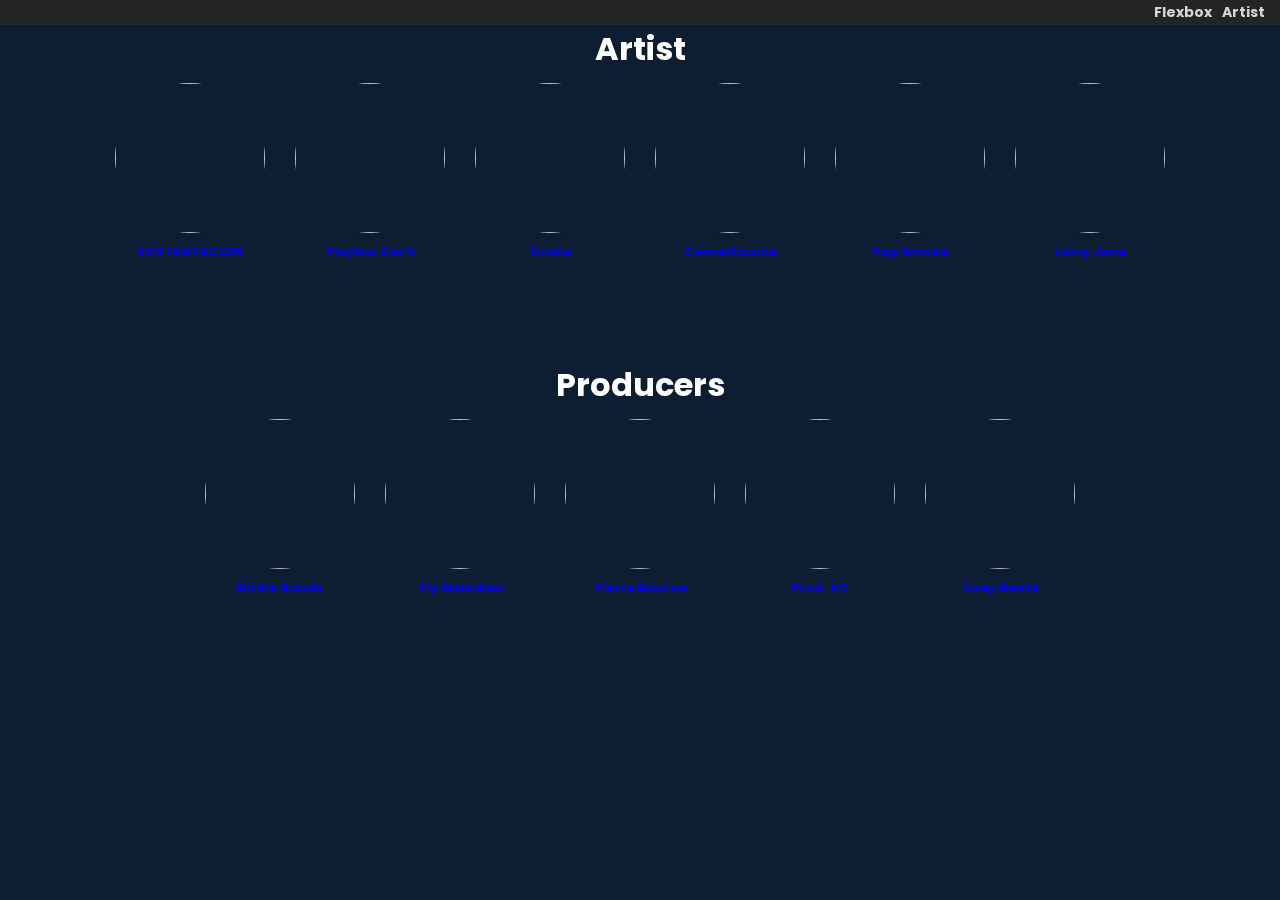
==== artist.html @ e8457b79 "Added html, css, and background video." ====
<!DOCTYPE html>
<html lang="en">

<head>
    <meta charset="UTF-8">
    <meta http-equiv="X-UA-Compatible" content="IE=edge">
    <meta name="viewport" content="width=device-width, initial-scale=1.0">

    <!-- STYLES -->
    <link rel="stylesheet" href="styles.css">

    <!-- LINK ICON -->
    <link rel="shortcut icon" href="https://blissful-hugle-8249d8.netlify.app/images/flexbox-icon.png"
        type="image/x-icon">

    <!-- TITLE -->
    <title>Artist</title>
</head>

<body>
    <section id="home">
        <!-- <video class="background-video" src="/videos/Comethazine - Six Flags (Official Music Video).mp4" muted loop -->
        <!-- autoplay></video> -->

        <video class="background-video" src="/videos/CYGN Final Animation.mp4" muted loop autoplay></video>


        <div class="navbar">

            <a href="index.html">
                <img class="flexbox-logo" src="https://blissful-hugle-8249d8.netlify.app/images/flexbox-icon.png"
                    alt="">
            </a>
            <div class="right-nav">
                <a href="index.html">
                    <h1 class="nav-heading">Flexbox</h1>
                </a>

                <a href="#">
                    <h1 class="nav-heading">Artist</h1>
                </a>
            </div>
        </div>


        <!-- <div> -->
        <!-- <iframe src="https://player.beatstars.com/?storeId=129224" width="100%" height="800" -->
        <!-- style="max-width:1024px;"> -- none -->
        <!-- -- </iframe> -->
        <!-- </div> -->

        <div class="artist-zone">
            <div class="artist-title">
                <h1 class="artist">Artist</h1>
            </div>
            <div class="artist-container">




                <div class="artist-showcase">

                    <!-- XXXTENTACION -->
                    <a href="https://open.spotify.com/artist/15UsOTVnJzReFVN1VCnxy4" target="_blank">
                        <div class="artist-images">
                            <img class="artist-img" src="/images/rappers/xxxtentacion.jpg" alt="">
                            <h2 class="artist-name">XXXTENTACION</h2>

                        </div>
                    </a>

                    <!-- CARTI -->
                    <a href="https://open.spotify.com/artist/699OTQXzgjhIYAHMy9RyPD" target="_blank">
                        <div class="artist-images">
                            <img class="artist-img" src="/images/rappers/carti.jpg" alt="">
                            <h2 class="artist-name">Playboi Carti</h2>
                        </div>
                    </a>

                    <!-- DRAKE -->
                    <a href="https://open.spotify.com/artist/3TVXtAsR1Inumwj472S9r4" target="_blank">
                        <div class="artist-images">
                            <img class="artist-img" src="/images/rappers/drake.jpg" alt="">
                            <h2 class="artist-name">Drake</h2>
                        </div>
                    </a>

                    <!-- Comethazine -->
                    <a href="https://open.spotify.com/artist/1iJdyDcY98X3GMnUesl7tf" target="_blank">
                        <div class="artist-images">
                            <img class="artist-img" src="/images/rappers/comethazine.jpg" alt="">
                            <h2 class="artist-name">Comethazine</h2>
                        </div>
                    </a>

                    <!-- Pop Smoke -->
                    <a href="https://open.spotify.com/artist/0eDvMgVFoNV3TpwtrVCoTj" target="_blank">
                        <div class="artist-images">
                            <img class="artist-img" src="/images/rappers/popsmoke.jpg" alt="">
                            <h2 class="artist-name">Pop Smoke</h2>
                        </div>
                    </a>

                    <!-- Larry June -->
                    <a href="https://open.spotify.com/artist/1grN0519h2zYqpRtYbDZAl" target="_blank">
                        <div class="artist-images">

                            <img class="artist-img" src="/images/rappers/larryjune.jpg" alt="">
                            <h2 class="artist-name">Larry June</h2>

                        </div>
                    </a>


                </div>
            </div>
        </div>
        <div class="artist-zone">
            <div class="artist-title">
                <h1 class="artist">Producers</h1>
            </div>
            <div class="artist-container">




                <div class="artist-showcase">

                    <!-- Birdie Bands -->
                    <a href="https://open.spotify.com/artist/44CuCf1NgVzB4fPiAgpNoQ" target="_blank">
                        <div class="artist-images">
                            <img class="artist-img" src="/images/producers/me.jpg" alt="">
                            <h2 class="artist-name">Birdie Bands</h2>

                        </div>
                    </a>

                    <!-- Fly Melodies -->
                    <a href="https://www.instagram.com/flymelodies/" target="_blank">
                        <div class="artist-images">
                            <img class="artist-img" src="/images/producers/fly melodies.jpg" alt="">
                            <h2 class="artist-name">Fly Melodies</h2>
                        </div>
                    </a>

                    <!-- Pierre Bourne -->
                    <a href="https://open.spotify.com/artist/3x3jSlhyv5CiCZDZlaTq0M" target="_blank">
                        <div class="artist-images">
                            <img class="artist-img" src="/images/producers/pierre.jpeg" alt="">
                            <h2 class="artist-name">Pierre Bourne</h2>
                        </div>
                    </a>

                    <!-- Kassandra -->
                    <a href="https://ca.linkedin.com/in/kassandra-f-573615143?trk=public_profile_browsemap"
                        target="_blank">
                        <div class="artist-images">
                            <img class="artist-img" src="/images/producers/kassandra.jpg" alt="">
                            <h2 class="artist-name">Prod. KC</h2>
                        </div>
                    </a>

                    <!-- Zoey -->
                    <a href="#">
                        <div class="artist-images">
                            <img class="artist-img" src="/images/producers/zoey1.jpg" alt="">
                            <h2 class="artist-name">Zoey Beats</h2>
                        </div>
                    </a>

                    <!-- <!~~ Pop Smoke ~~> -->
                    <!-- <div class="artist-images"> -->
                    <!-- <img class="artist-img" src="/images/rappers/larryjune.jpg" alt=""> -->
                    <!-- <h2 class="artist-name">Larry June</h2> -->
                    <!-- </div> -->


                </div>
            </div>
        </div>

        <div class="overlay"></div>
        <div class="black"></div>
    </section>

</body>

</html>
---- styles.css ----
@import url("https://fonts.googleapis.com/css2?family=Poppins:wght@400;500;800;900&display=swap");

* {
  margin: 0;
  padding: 0;
  font-family: "Poppins", sans-serif;
}

/* 1st Container */

#home {
  position: absolute;
  right: 0;
  width: 100%;
  min-height: 100vh;
}

#home .background-video {
  position: absolute;
  top: 0;
  left: 0;
  width: 100%;
  height: 100%;
  object-fit: cover;
  opacity: 1;
  z-index: -5;
}

.overlay {
  /* background: rgba(7, 37, 43, 0.3); */
  position: absolute;
  top: 0;
  left: 0;
  width: 100%;
  height: 100%;
  z-index: -2;
  opacity: 1;
  mix-blend-mode: overlay;
  background-color: rgb(33, 75, 129);
}

.black {
  position: absolute;
  top: 0;
  left: 0;
  width: 100%;
  height: 100%;
  background-color: black;
  z-index: -1;
  opacity: 0.6;
}

/* NAVBAR */

.navbar {
  background-color: rgb(36, 36, 36);
  display: flex;
  justify-content: space-between;
  align-items: center;
}

.right-nav {
  display: flex;
  gap: 10px;
  margin-right: 15px;
}

.flexbox-logo {
  width: 50px;
  margin-top: 10px;
  object-fit: cover;
}

.main-container {
  display: flex;
  flex-wrap: wrap;
}

.nav-heading {
  /* background-color: rgb(209, 209, 209); */
  background-color: none;
  color: rgb(214, 214, 214);
  /* width: 10px; */
  font-size: 14px;
}

.nav-heading:hover {
  color: white;
}
/* ----------------------------------------------- */

iframe {
  margin: 75px auto;
  display: block;
}

.container {
  background-color: black;
  border-color: black;
  border-radius: 10px;
  border-style: solid;
  border-width: 5px;
  color: black;
  height: 250px;
  margin: 50px auto 0px;
  width: 999px;
}

.title {
  /* background-color: rgb(209, 209, 209); */
  background-color: none;
  text-align: center;
  color: white;
}

.weapon-showcase {
  /* background-color: yellow; */
  display: flex;
  height: 215px;
  width: 999px;
  justify-content: space-between;
}

.mp40 {
  /* max-width: 333; */
  height: 215px;
  width: 333px;
}

ul {
  list-style: none;
  z-index: 3;
  position: absolute;
}

.perklist {
  color: white;
}

.perklist:first-child {
  margin-top: 20px;
}

.build {
  background-color: black;
  width: 333px;
  height: 215px;
}

.background-build {
  width: 333px;
  height: 215px;
  z-index: 1;
  position: absolute;
  opacity: 0.4;
}

.backgroundvideo-build {
  width: 333px;
  height: 215px;
  z-index: 1;
  position: absolute;
  opacity: 0.4;
  object-fit: cover;
}

.attachment-flex {
  display: flex;
  /* background-color: red; */
  /* max-width: 333px; */
  /* max-width: 375px; */
  justify-content: space-between;
  gap: 70px;
}

.attachment-flex-space-between {
  display: flex;
  justify-content: space-between;
  /* background-color: blue; */
  width: 333px;
  color: white;
  /* height: 29px; */
}

.perklist1 {
  margin-top: 20px;
}

.text {
  font-size: 12px;
}

.map {
  background-color: black;
  width: 333px;
  height: 215px;
}

.backgroundvideo-third {
  width: 333px;
  height: 215px;
  z-index: 1;
  position: absolute;
  opacity: 1;
  object-fit: cover;
}

.weapon-middle {
  width: 333px;
  height: 215px;
  z-index: 1;
  position: absolute;
  opacity: 0.4;
  /* object-fit: cover; */
}

.rebirth {
  height: 215px;
  width: 333px;
}

a {
  text-decoration: none;
}

a:visited {
  color: inherit;
}

@media screen and (max-width: 1010px) {
}

/* ARTIST SECOND PAGE */

.artist-zone {
  /* background-color: yellow; */
  /* position: absolute; */
  /* top: 50%; */
  /* left: 50%; */
  /* -ms-transform: translate(50%, 50%); */
  /* transform: translate(0%, 20%); */
  /* margin-top: 10%; */
  margin-bottom: 100px;
}

.artist-title {
  /* background-color: red; */
  text-align: center;
}

.artist-container {
  /* width: 1000px; */
  /* height: 500px; */
  /* background-color: rgb(75, 60, 60); */
  margin: 10px auto auto;
  display: flex;
  justify-content: center;
}

.artist {
  color: white;
  /* text-align: center; */
  /* background-color: blue; */
  display: inline-block;
  margin: auto;
}

.artist-name {
  /* color: white; */
  font-size: 12px;
}

.artist-img {
  height: 150px;
  width: 150px;
  object-fit: cover;
  border-radius: 50%;
}

.artist-images {
  display: flex;
  flex-direction: column;
  /* background-color: red; */
  width: 150px;
  align-items: center;
  gap: 10px;
}

.artist-images:hover {
  color: white;
}

.artist-showcase {
  display: flex;
  gap: 30px;
  flex-wrap: wrap;
  justify-content: center;
  color: rgb(214, 214, 214);
}

/* .artist-showcase:hover { */
/* color: white; */
/* } */

/* a:hover { */
/* color: white; */
/* } */

/* a:-webkit-any-link { */
/* color: inherit; */
/* } */

/* @media screen and (max-width: 660px) { */
/* .artist-zone { */
/* position: relative; */
/* } */
/* } */
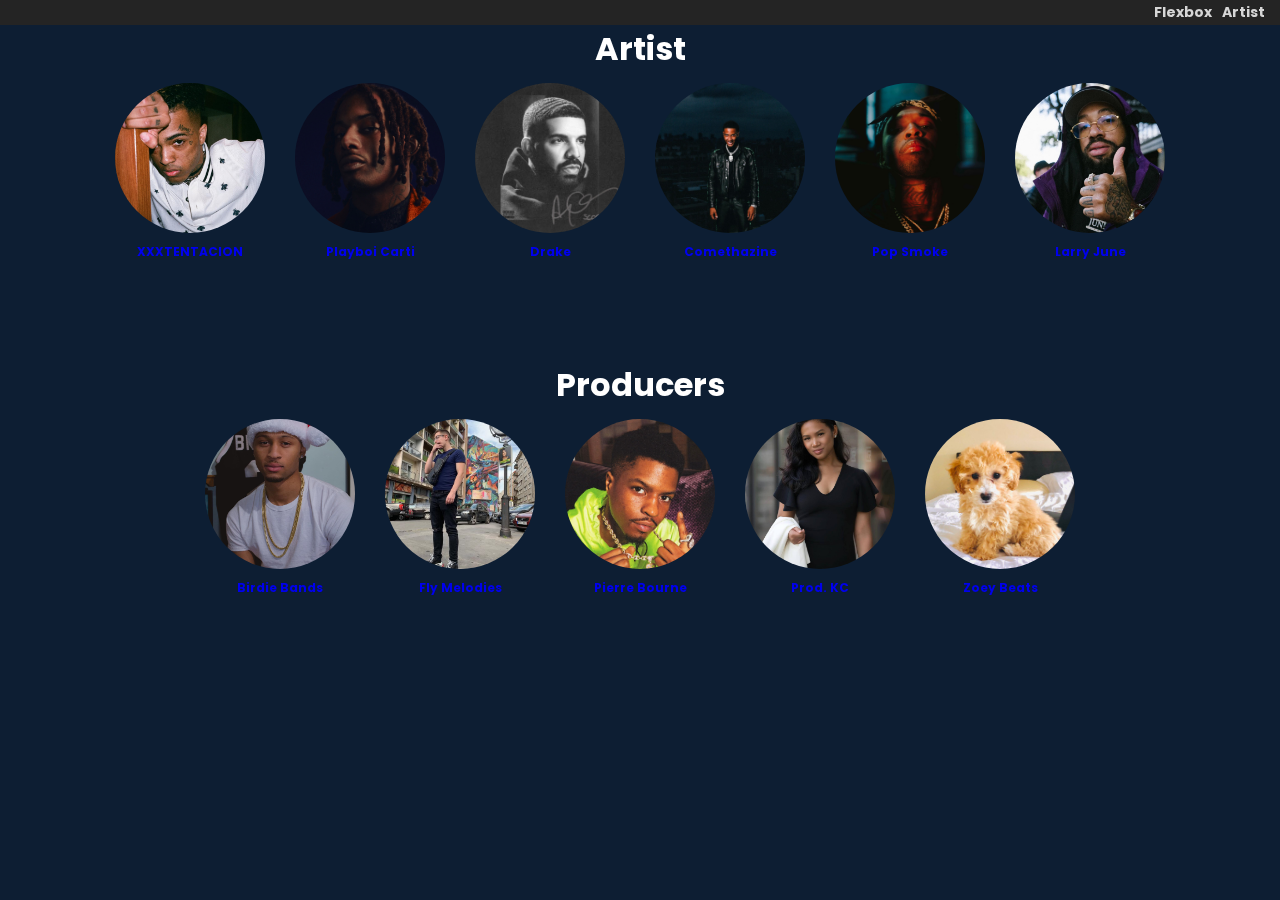
==== commit fa893d78: "Update artist.html" ====
--- a/artist.html
+++ b/artist.html
@@ -22,7 +22,7 @@
         <!-- <video class="background-video" src="/videos/Comethazine - Six Flags (Official Music Video).mp4" muted loop -->
         <!-- autoplay></video> -->
 
-        <video class="background-video" src="/videos/CYGN Final Animation.mp4" muted loop autoplay></video>
+        <video class="background-video" src="videos/CYGN Final Animation.mp4" muted loop autoplay></video>
 
 
         <div class="navbar">
@@ -63,7 +63,7 @@
                     <!-- XXXTENTACION -->
                     <a href="https://open.spotify.com/artist/15UsOTVnJzReFVN1VCnxy4" target="_blank">
                         <div class="artist-images">
-                            <img class="artist-img" src="/images/rappers/xxxtentacion.jpg" alt="">
+                            <img class="artist-img" src="images/rappers/xxxtentacion.jpg" alt="">
                             <h2 class="artist-name">XXXTENTACION</h2>
 
                         </div>
@@ -72,7 +72,7 @@
                     <!-- CARTI -->
                     <a href="https://open.spotify.com/artist/699OTQXzgjhIYAHMy9RyPD" target="_blank">
                         <div class="artist-images">
-                            <img class="artist-img" src="/images/rappers/carti.jpg" alt="">
+                            <img class="artist-img" src="images/rappers/carti.jpg" alt="">
                             <h2 class="artist-name">Playboi Carti</h2>
                         </div>
                     </a>
@@ -88,7 +88,7 @@
                     <!-- Comethazine -->
                     <a href="https://open.spotify.com/artist/1iJdyDcY98X3GMnUesl7tf" target="_blank">
                         <div class="artist-images">
-                            <img class="artist-img" src="/images/rappers/comethazine.jpg" alt="">
+                            <img class="artist-img" src="images/rappers/comethazine.jpg" alt="">
                             <h2 class="artist-name">Comethazine</h2>
                         </div>
                     </a>
@@ -96,7 +96,7 @@
                     <!-- Pop Smoke -->
                     <a href="https://open.spotify.com/artist/0eDvMgVFoNV3TpwtrVCoTj" target="_blank">
                         <div class="artist-images">
-                            <img class="artist-img" src="/images/rappers/popsmoke.jpg" alt="">
+                            <img class="artist-img" src="images/rappers/popsmoke.jpg" alt="">
                             <h2 class="artist-name">Pop Smoke</h2>
                         </div>
                     </a>
@@ -105,7 +105,7 @@
                     <a href="https://open.spotify.com/artist/1grN0519h2zYqpRtYbDZAl" target="_blank">
                         <div class="artist-images">
 
-                            <img class="artist-img" src="/images/rappers/larryjune.jpg" alt="">
+                            <img class="artist-img" src="images/rappers/larryjune.jpg" alt="">
                             <h2 class="artist-name">Larry June</h2>
 
                         </div>
@@ -129,7 +129,7 @@
                     <!-- Birdie Bands -->
                     <a href="https://open.spotify.com/artist/44CuCf1NgVzB4fPiAgpNoQ" target="_blank">
                         <div class="artist-images">
-                            <img class="artist-img" src="/images/producers/me.jpg" alt="">
+                            <img class="artist-img" src="images/producers/me.jpg" alt="">
                             <h2 class="artist-name">Birdie Bands</h2>
 
                         </div>
@@ -138,7 +138,7 @@
                     <!-- Fly Melodies -->
                     <a href="https://www.instagram.com/flymelodies/" target="_blank">
                         <div class="artist-images">
-                            <img class="artist-img" src="/images/producers/fly melodies.jpg" alt="">
+                            <img class="artist-img" src="images/producers/fly melodies.jpg" alt="">
                             <h2 class="artist-name">Fly Melodies</h2>
                         </div>
                     </a>
@@ -146,7 +146,7 @@
                     <!-- Pierre Bourne -->
                     <a href="https://open.spotify.com/artist/3x3jSlhyv5CiCZDZlaTq0M" target="_blank">
                         <div class="artist-images">
-                            <img class="artist-img" src="/images/producers/pierre.jpeg" alt="">
+                            <img class="artist-img" src="images/producers/pierre.jpeg" alt="">
                             <h2 class="artist-name">Pierre Bourne</h2>
                         </div>
                     </a>
@@ -155,7 +155,7 @@
                     <a href="https://ca.linkedin.com/in/kassandra-f-573615143?trk=public_profile_browsemap"
                         target="_blank">
                         <div class="artist-images">
-                            <img class="artist-img" src="/images/producers/kassandra.jpg" alt="">
+                            <img class="artist-img" src="images/producers/kassandra.jpg" alt="">
                             <h2 class="artist-name">Prod. KC</h2>
                         </div>
                     </a>
@@ -163,7 +163,7 @@
                     <!-- Zoey -->
                     <a href="#">
                         <div class="artist-images">
-                            <img class="artist-img" src="/images/producers/zoey1.jpg" alt="">
+                            <img class="artist-img" src="images/producers/zoey1.jpg" alt="">
                             <h2 class="artist-name">Zoey Beats</h2>
                         </div>
                     </a>
@@ -185,4 +185,4 @@
 
 </body>
 
-</html>+</html>
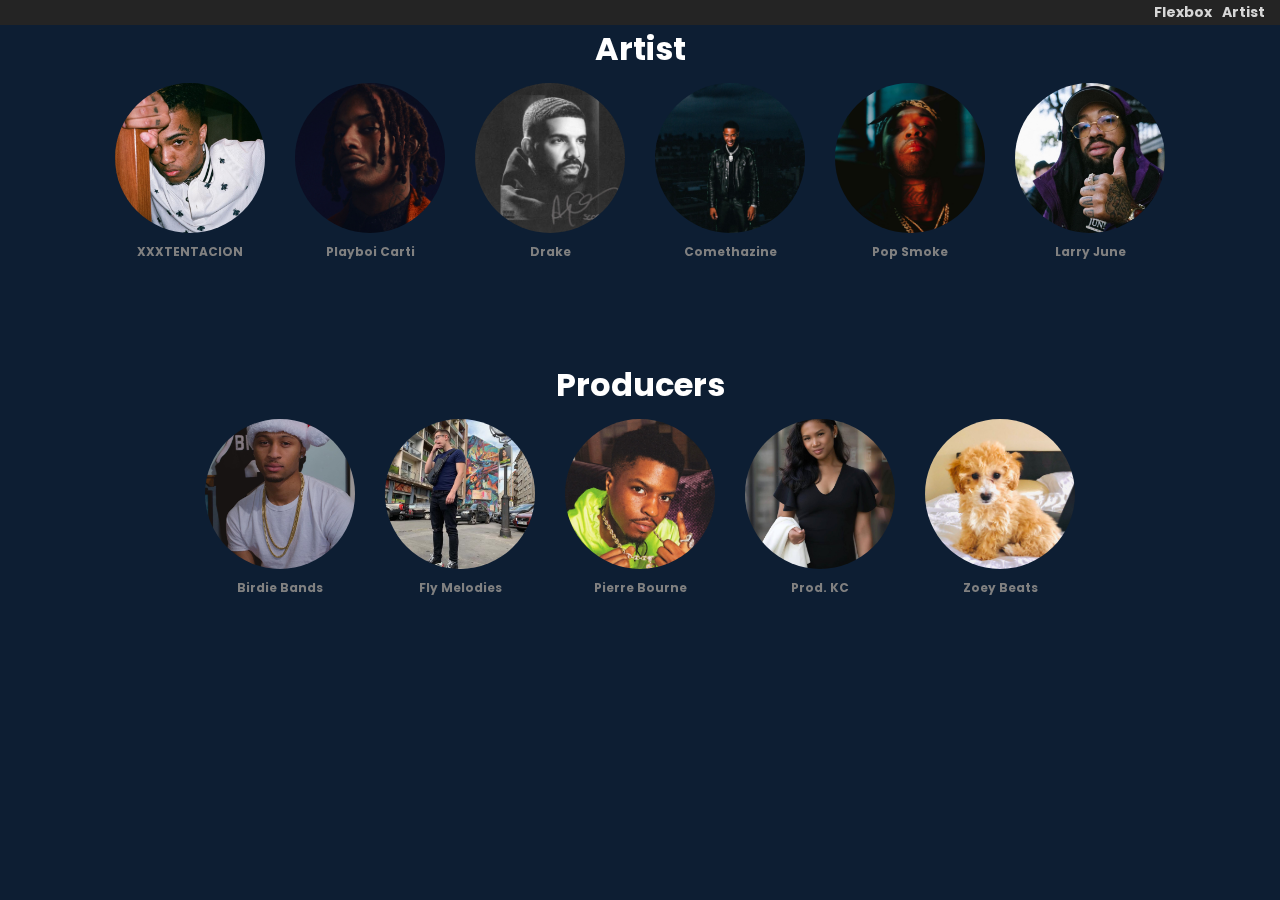
==== commit 91889fb6: "Update artist.html" ====
--- a/artist.html
+++ b/artist.html
@@ -8,6 +8,9 @@
 
     <!-- STYLES -->
     <link rel="stylesheet" href="styles.css">
+
+    <!-- SCRIPT -->
+    <script src="https://kit.fontawesome.com/ff53d621e9.js" crossorigin="anonymous"></script>
 
     <!-- LINK ICON -->
     <link rel="shortcut icon" href="https://blissful-hugle-8249d8.netlify.app/images/flexbox-icon.png"
@@ -80,7 +83,7 @@
                     <!-- DRAKE -->
                     <a href="https://open.spotify.com/artist/3TVXtAsR1Inumwj472S9r4" target="_blank">
                         <div class="artist-images">
-                            <img class="artist-img" src="/images/rappers/drake.jpg" alt="">
+                            <img class="artist-img" src="images/rappers/drake.jpg" alt="">
                             <h2 class="artist-name">Drake</h2>
                         </div>
                     </a>
@@ -178,6 +181,58 @@
                 </div>
             </div>
         </div>
+        
+                <!-- BUTTON -->
+        <div class="button">
+            <a class="button-a" href="#">
+                <img class="app-image" src="https://www.beatstars.com/assets/img/info-banner/appstore.png" alt="">
+            </a>
+            <a class="button-a" href="#">
+                <img class="app-image" src="https://www.beatstars.com/assets/img/info-banner/googleplay.png" alt="">
+            </a>
+        </div>
+        <!-- <div class="button-container"> -->
+        <!-- <a href="#"> -->
+        <!-- <div class="btn"> -->
+        <!-- <img class="app-img" src="https://www.svgrepo.com/show/223032/playstore.svg" alt=""> -->
+        <!-- <div> -->
+        <!-- <p class="btn-text">GET IT ON</p> -->
+
+        <!-- <h3 class="btn-texth3">Google Play</h3> -->
+        <!-- </div> -->
+        <!-- </div> -->
+        <!-- </a> -->
+        <!-- <a href="#"> -->
+        <!-- <div class="btn"> -->
+        <!-- <img class="app-img-apple" src="https://www.svgrepo.com/show/25162/apple.svg" alt=""> -->
+        <!-- <div> -->
+        <!-- <p class="btn-text-apple">Download on the</p> -->
+
+        <!-- <h3 class="btn-texth3">APP Store</h3> -->
+        <!-- </div> -->
+        <!-- </div> -->
+        <!-- </a> -->
+        <!-- </div> -->
+
+        <div class="footer">
+            <div class="footer-flex">
+
+                <!-- <div class="footer-section"> -->
+                <!-- <img class="flexbox-logo" src="https://blissful-hugle-8249d8.netlify.app/images/flexbox-icon.png" -->
+                <!-- alt=""> -->
+                <!-- </div> -->
+
+                <div class="footer-section">
+                    <i class="fa-brands fa-youtube"></i>
+                    <i class="fa-brands fa-instagram"></i>
+                    <i class="fa-brands fa-github"></i>
+                    <i class="fa-brands fa-twitch"></i>
+                    <i class="fa-brands fa-spotify"></i>
+                    <i class="fa-solid fa-music"></i>
+                </div>
+            </div>
+        </div>
+
 
         <div class="overlay"></div>
         <div class="black"></div>
--- a/styles.css
+++ b/styles.css
@@ -298,6 +298,11 @@
   color: rgb(214, 214, 214);
 }
 
+a {
+    text-decoration: none; 
+    color: grey;
+}
+
 /* .artist-showcase:hover { */
 /* color: white; */
 /* } */
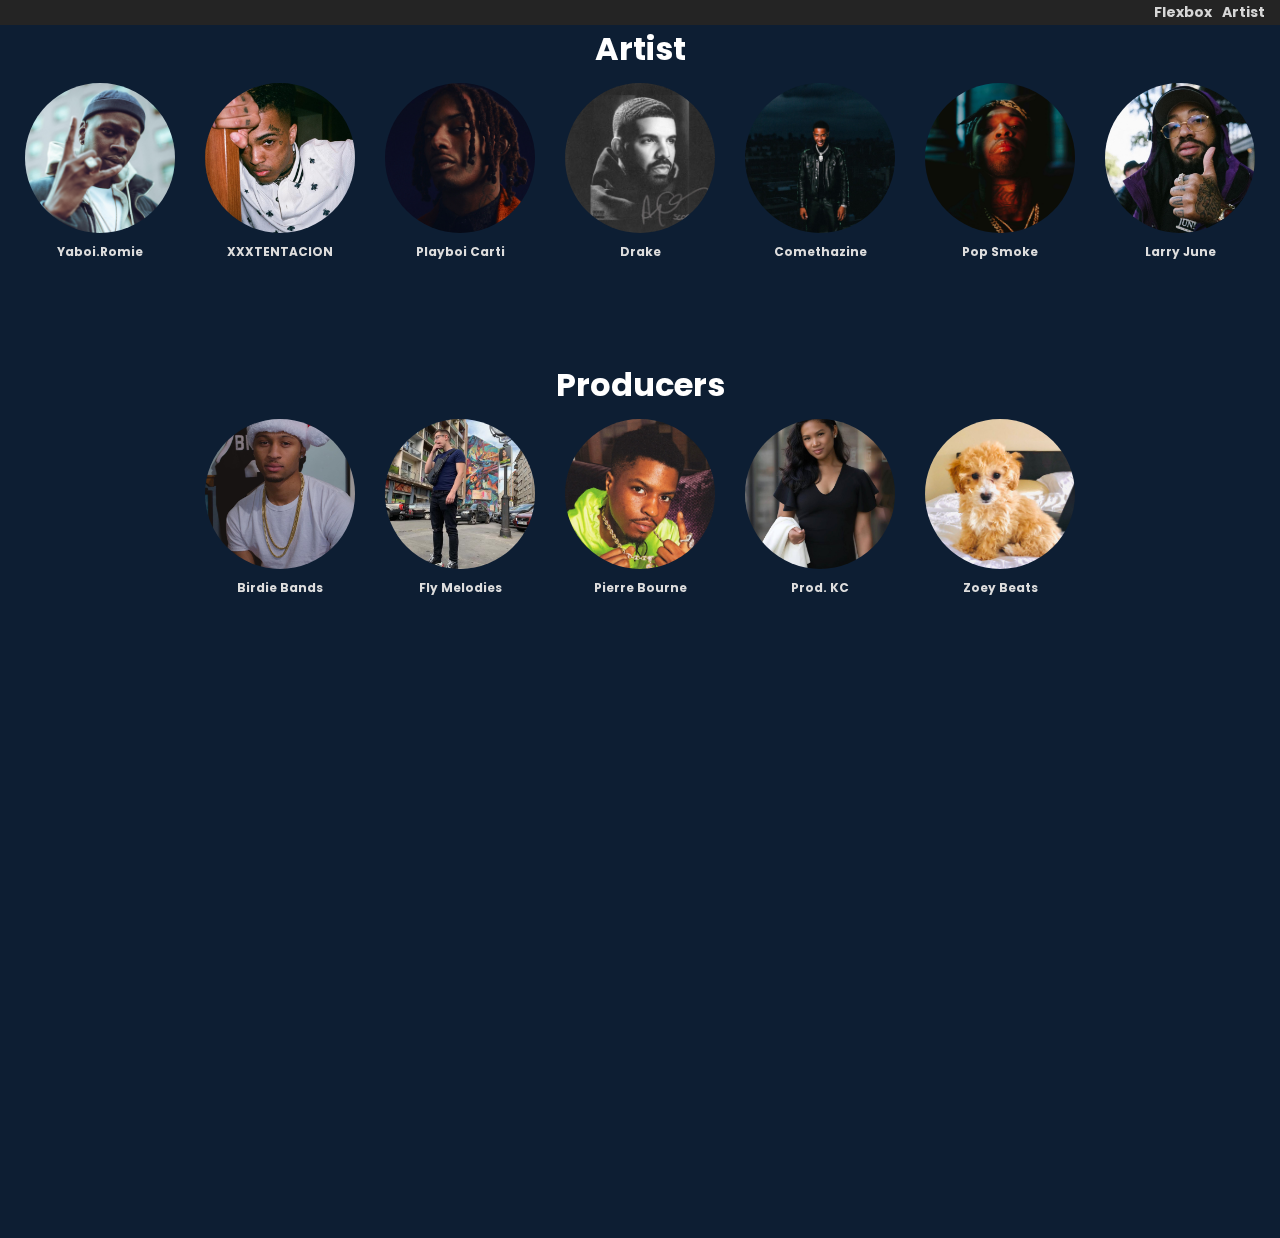
==== commit c7375e5c: "added yaboi.romie (artist)" ====
--- a/artist.html
+++ b/artist.html
@@ -63,6 +63,18 @@
 
                 <div class="artist-showcase">
 
+                    
+                    
+                    <!-- Yaboi.Romie -->
+                    <a href="https://open.spotify.com/artist/1ky96l7N9CcxYO4tczPLY2" target="_blank">
+                        <div class="artist-images">
+                            <img class="artist-img" src="images/rappers/romie.jpg" alt="">
+                            <h2 class="artist-name">Yaboi.Romie</h2>
+
+                        </div>
+                    </a>
+                
+                    
                     <!-- XXXTENTACION -->
                     <a href="https://open.spotify.com/artist/15UsOTVnJzReFVN1VCnxy4" target="_blank">
                         <div class="artist-images">
--- a/styles.css
+++ b/styles.css
@@ -266,8 +266,12 @@
 }
 
 .artist-name {
-  /* color: white; */
+  /* color: rgb(194, 194, 194); */
   font-size: 12px;
+}
+
+.artist-name:hover {
+  color: white;
 }
 
 .artist-img {
@@ -281,6 +285,7 @@
   display: flex;
   flex-direction: column;
   /* background-color: red; */
+  color: rgb(221, 221, 221);
   width: 150px;
   align-items: center;
   gap: 10px;
@@ -295,12 +300,7 @@
   gap: 30px;
   flex-wrap: wrap;
   justify-content: center;
-  color: rgb(214, 214, 214);
-}
-
-a {
-    text-decoration: none; 
-    color: grey;
+  color: rgb(189, 189, 189);
 }
 
 /* .artist-showcase:hover { */
@@ -315,8 +315,112 @@
 /* color: inherit; */
 /* } */
 
-/* @media screen and (max-width: 660px) { */
-/* .artist-zone { */
-/* position: relative; */
-/* } */
-/* } */
+/* ---------------BUTTON------------------ */
+
+.btn {
+  background-color: black;
+  border-color: white;
+  border-radius: 16px;
+  border-style: solid;
+  border-width: 2px;
+  color: white;
+  display: flex;
+  /* height: 50px; */
+  align-items: center;
+  justify-content: center;
+  gap: 20px;
+  width: 210px;
+  -webkit-border-radius: 16;
+  -moz-border-radius: 16;
+}
+
+.btn:hover {
+  background-color: rgb(22, 22, 22);
+}
+
+.btn-text {
+  font-weight: 500;
+  font-size: 16px;
+}
+
+.btn-text-apple {
+  font-weight: 500;
+  font-size: 16px;
+}
+
+.app-img {
+  height: 30px;
+  margin-left: 10px;
+}
+
+.button {
+  margin-top: 15rem;
+  display: flex;
+  gap: 20px;
+  justify-content: center;
+  /* background-color: blue; */
+}
+.app-image {
+  height: 50px;
+}
+
+.app-img-apple {
+  height: 30px;
+  margin-left: 15px;
+}
+
+@media screen and (max-width: 660px) {
+  .button {
+    display: flex;
+    gap: 20px;
+    justify-content: center;
+    flex-direction: column;
+  }
+
+  .button-a {
+    display: flex;
+    /* background-color: red; */
+    justify-content: center;
+  }
+}
+
+/* FOOTER */
+.footer {
+  /* background-color: black; */
+  /* margin-top: 5%; */
+  /* margin-bottom: 15px; */
+  height: 39vh;
+  display: flex;
+  justify-content: center;
+  align-items: flex-end;
+  margin-bottom: 25px;
+}
+
+.footer-section {
+  display: flex;
+  gap: 20px;
+  justify-content: center;
+  align-items: center;
+}
+
+.fa-brands {
+  color: rgb(214, 214, 214);
+  font-size: 1.5em;
+}
+
+.fa-brands:hover {
+  color: rgb(255, 255, 255);
+  font-size: 1.8em;
+  cursor: pointer;
+}
+
+.fa-solid {
+  color: rgb(214, 214, 214);
+  font-size: 1.5em;
+}
+
+.fa-solid:hover {
+  color: rgb(255, 255, 255);
+  font-size: 1.8em;
+  cursor: pointer;
+}
